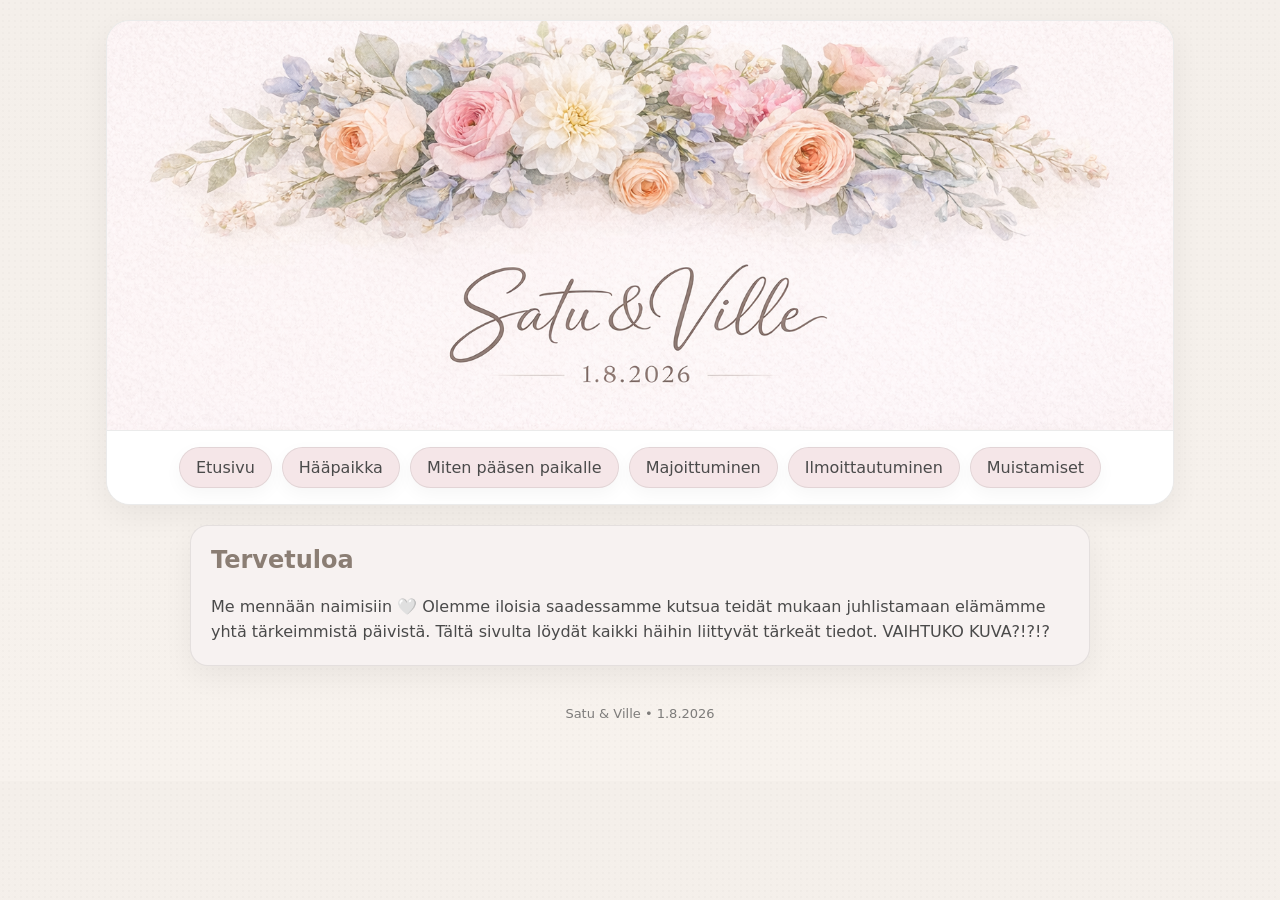
==== index.html @ 04010f5a "Update index.html" ====
<!doctype html>
<html lang="fi">
<head>
  <meta charset="utf-8">
  <meta name="viewport" content="width=device-width, initial-scale=1">
  <title>Satu & Ville – 1.8.2026</title>

  <style>
    :root{
      --bg: #F4EFEA;      /* pellava */
      --blush: #EED6D9;   /* roosa */
      --peach: #F3C7A6;   /* persikka */
      --sage: #DDE6DC;    /* salvia */
      --blue: #D8E2EE;    /* siniharmaa */
      --text: #4A4A4A;
      --taupe: #8B7E74;
      --card: rgba(255,255,255,0.85);
      --border: rgba(0,0,0,0.08);
      --shadow: 0 10px 30px rgba(0,0,0,0.06);
    }

    *{ box-sizing: border-box; }

    body{
      margin: 0;
      font-family: system-ui, -apple-system, Segoe UI, Roboto, Arial, sans-serif;
      color: var(--text);
      background:
        radial-gradient(rgba(0,0,0,0.015) 1px, transparent 1px),
        linear-gradient(180deg, var(--bg), #f7f2ed);
      background-size: 6px 6px, auto;
    }

    .wrap{
      max-width: 1100px;
      margin: 0 auto;
      padding: 20px 16px 60px;
    }

    /* ===== HERO / BANNERI ===== */
    header.hero{
      background: white;
      border-radius: 24px;
      overflow: hidden;
      border: 1px solid var(--border);
      box-shadow: var(--shadow);
    }

    .hero-banner{
      background: var(--bg);
    }

    .hero-banner img{
      width: 100%;
      height: auto;
      display: block;
    }

    /* ===== NAVIGAATIO ===== */
    nav{
      display: flex;
      flex-wrap: wrap;
      justify-content: center;
      gap: 10px;
      padding: 16px;
      border-top: 1px solid var(--border);
      background: var(--card);
    }

    nav a{
      text-decoration: none;
      color: var(--text);
      padding: 10px 16px;
      border-radius: 999px;
      border: 1px solid var(--border);
      background: var(--card);
      box-shadow: 0 6px 18px rgba(0,0,0,0.04);
      transition: transform 0.15s ease;
      white-space: nowrap;
    }

    nav a:hover{
      transform: translateY(-1px);
    }

    /* hienovarainen värivaihtelu */
    .etusivu{ background: rgba(238,214,217,0.6); }
    .haapaikka{ background: rgba(238,214,217,0.6); }
    .paikalle{ background: rgba(238,214,217,0.6); }
    .majoitus{ background: rgba(238,214,217,0.6); }
    .ilmo{ background: rgba(238,214,217,0.6); }
    .muistamiset{ background: rgba(238,214,217,0.6); }

    /* ===== SISÄLTÖ ===== */
    main{
      margin-top: 20px;
      display: flex;
      justify-content: center;
    }

    .card{
      max-width: 900px;
      background: rgba(247, 242, 241, 1);
      padding: 20px;
      border-radius: 18px;
      border: 1px solid var(--border);
      box-shadow: var(--shadow);
    }

    .card h2{
      margin-top: 0;
      color: var(--taupe);
    }

    .card p{
      line-height: 1.6;
      margin-bottom: 0;
    }

    footer{
      text-align: center;
      margin-top: 40px;
      font-size: 13px;
      color: rgba(74,74,74,0.7);
    }

    @media (max-width: 520px){
      nav a{
        padding: 10px 14px;
      }
    }
  </style>
</head>

<body>
  <div class="wrap">

    <header class="hero">
      <div class="hero-banner">
        <img src="banneri.png" alt="Satu & Ville – 1.8.2026">
      </div>

      <nav>
        <a class="etusivu" href="index.html">Etusivu</a>
        <a class="haapaikka" href="haapaikka.html">Hääpaikka</a>
        <a class="paikalle" href="miten-paassen-paikalle.html">Miten pääsen paikalle</a>
        <a class="majoitus" href="majoittuminen.html">Majoittuminen</a>
        <a class="ilmo" href="ilmoittautuminen.html">Ilmoittautuminen</a>
        <a class="muistamiset" href="muistamiset.html">Muistamiset</a>
      </nav>
    </header>

    <main>
      <section class="card">
        <h2>Tervetuloa</h2>
        <p>
          Me mennään naimisiin 🤍  
          Olemme iloisia saadessamme kutsua teidät mukaan juhlistamaan
          elämämme yhtä tärkeimmistä päivistä.  
          Tältä sivulta löydät kaikki häihin liittyvät tärkeät tiedot.
          VAIHTUKO KUVA?!?!?
        </p>
      </section>
    </main>

    <footer>
      Satu & Ville • 1.8.2026
    </footer>

  </div>
</body>
</html>
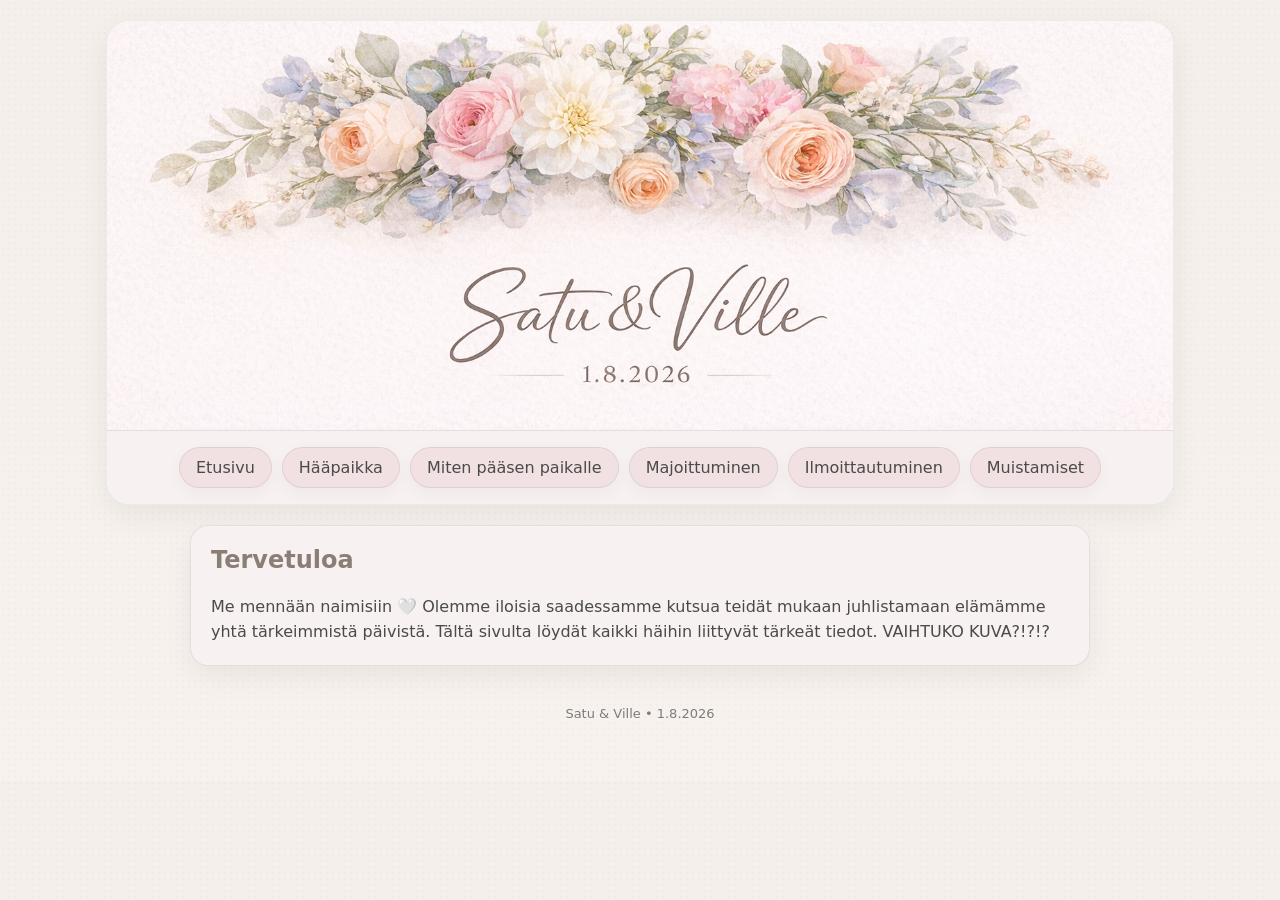
==== commit 8ec239c4: "Update index.html" ====
--- a/index.html
+++ b/index.html
@@ -64,7 +64,7 @@
       gap: 10px;
       padding: 16px;
       border-top: 1px solid var(--border);
-      background: var(--card);
+      background: rgba(247, 242, 241, 1);
     }
 
     nav a{
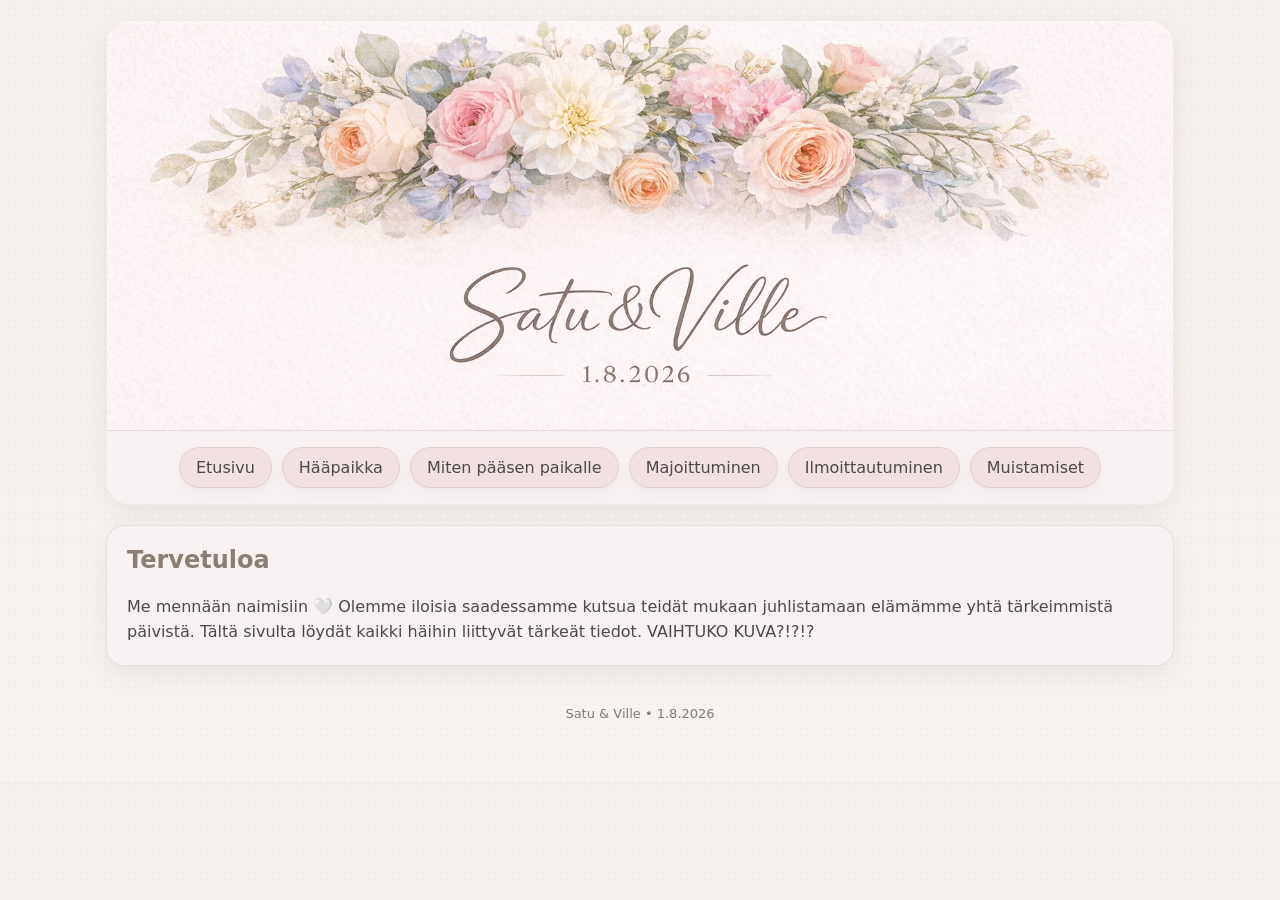
==== commit 300b609c: "Update index.html" ====
--- a/index.html
+++ b/index.html
@@ -99,7 +99,7 @@
     }
 
     .card{
-      max-width: 900px;
+      max-width: 1100px;
       background: rgba(247, 242, 241, 1);
       padding: 20px;
       border-radius: 18px;
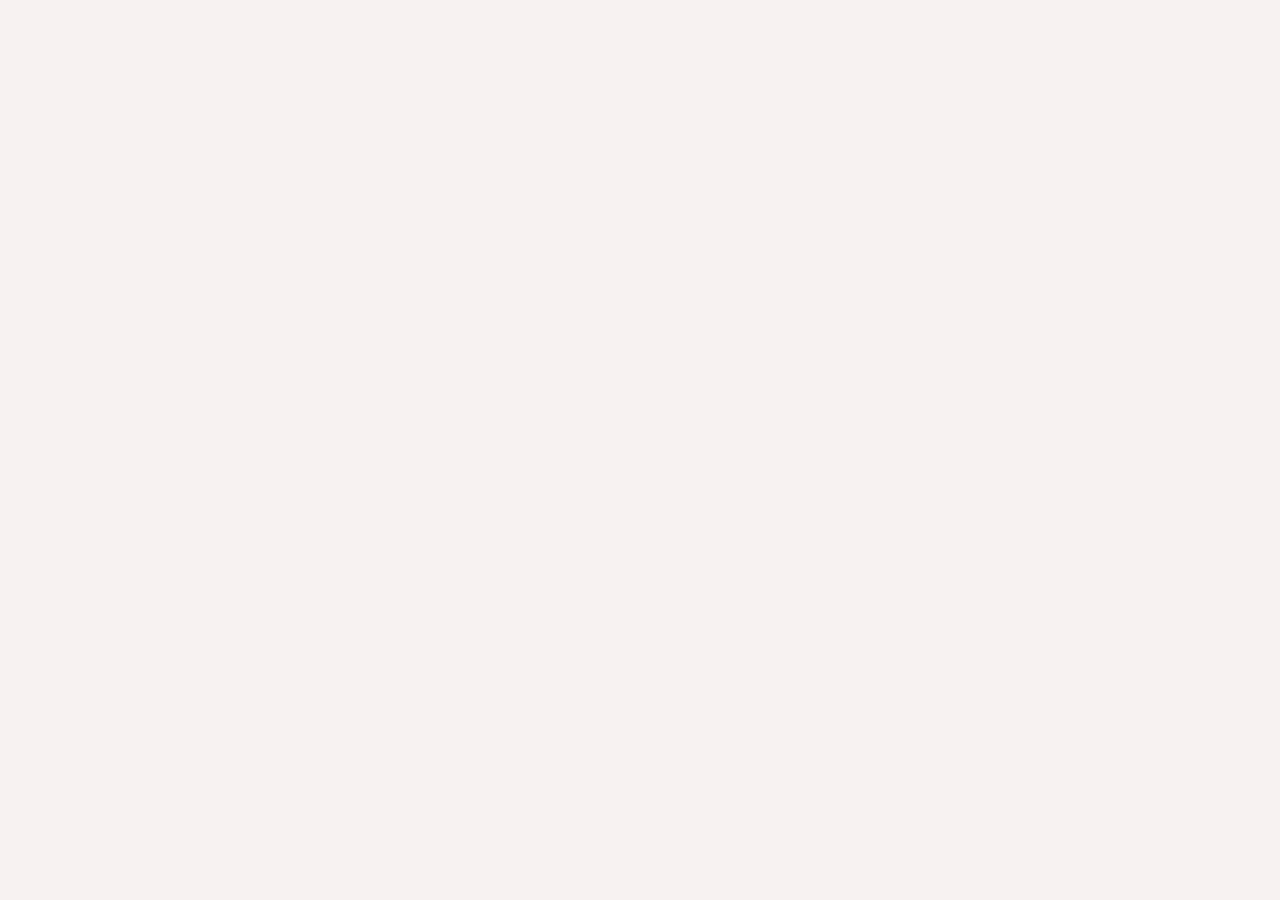
==== commit 4cd1a394: "Update index.html" ====
--- a/index.html
+++ b/index.html
@@ -1,172 +1,189 @@
-<!doctype html>
+<!DOCTYPE html>
 <html lang="fi">
 <head>
-  <meta charset="utf-8">
-  <meta name="viewport" content="width=device-width, initial-scale=1">
-  <title>Satu & Ville – 1.8.2026</title>
+  <meta charset="UTF-8" />
+  <meta name="viewport" content="width=device-width, initial-scale=1.0" />
+  <title>Satu & Ville – 25.7.2026</title>
 
   <style>
-    :root{
-      --bg: #F4EFEA;      /* pellava */
-      --blush: #EED6D9;   /* roosa */
-      --peach: #F3C7A6;   /* persikka */
-      --sage: #DDE6DC;    /* salvia */
-      --blue: #D8E2EE;    /* siniharmaa */
-      --text: #4A4A4A;
-      --taupe: #8B7E74;
-      --card: rgba(255,255,255,0.85);
-      --border: rgba(0,0,0,0.08);
-      --shadow: 0 10px 30px rgba(0,0,0,0.06);
+    body{
+      margin:0;
+      font-family: system-ui, sans-serif;
+      background-color: rgba(247, 242, 241, 1);
+      overflow-x:hidden;
     }
 
-    *{ box-sizing: border-box; }
-
-    body{
-      margin: 0;
-      font-family: system-ui, -apple-system, Segoe UI, Roboto, Arial, sans-serif;
-      color: var(--text);
-      background:
-        radial-gradient(rgba(0,0,0,0.015) 1px, transparent 1px),
-        linear-gradient(180deg, var(--bg), #f7f2ed);
-      background-size: 6px 6px, auto;
-    }
-
-    .wrap{
-      max-width: 1100px;
-      margin: 0 auto;
-      padding: 20px 16px 60px;
-    }
-
-    /* ===== HERO / BANNERI ===== */
-    header.hero{
-      background: white;
-      border-radius: 24px;
+    /* ===== VIDEO + BANNERI ===== */
+    .video-container{
+      position: relative;
+      width: 100%;
+      height: 100vh;           /* video täyttää aluksi ruudun */
       overflow: hidden;
-      border: 1px solid var(--border);
-      box-shadow: var(--shadow);
-    }
-
-    .hero-banner{
-      background: var(--bg);
-    }
-
-    .hero-banner img{
-      width: 100%;
-      height: auto;
       display: block;
     }
 
-    /* ===== NAVIGAATIO ===== */
-    nav{
-      display: flex;
-      flex-wrap: wrap;
-      justify-content: center;
-      gap: 10px;
-      padding: 16px;
-      border-top: 1px solid var(--border);
-      background: rgba(247, 242, 241, 1);
+    video{
+      position: absolute;
+      inset: 0;
+      width: 100%;
+      height: 100%;
+      object-fit: cover;
+      display: block;
     }
 
-    nav a{
-      text-decoration: none;
-      color: var(--text);
-      padding: 10px 16px;
-      border-radius: 999px;
-      border: 1px solid var(--border);
-      background: var(--card);
-      box-shadow: 0 6px 18px rgba(0,0,0,0.04);
-      transition: transform 0.15s ease;
-      white-space: nowrap;
+    .banner-image{
+      display: none;           /* näytetään videon jälkeen */
+      position: relative;
+      width: 100%;
+      height: auto;
     }
 
-    nav a:hover{
-      transform: translateY(-1px);
+    .banner-image img{
+      width: 100%;
+      height: auto;            /* säilyttää mittasuhteet */
+      display: block;
     }
 
-    /* hienovarainen värivaihtelu */
-    .etusivu{ background: rgba(238,214,217,0.6); }
-    .haapaikka{ background: rgba(238,214,217,0.6); }
-    .paikalle{ background: rgba(238,214,217,0.6); }
-    .majoitus{ background: rgba(238,214,217,0.6); }
-    .ilmo{ background: rgba(238,214,217,0.6); }
-    .muistamiset{ background: rgba(238,214,217,0.6); }
-
     /* ===== SISÄLTÖ ===== */
-    main{
-      margin-top: 20px;
-      display: flex;
-      justify-content: center;
+    .container{
+      width: 100%;
+      padding: 20px;
+      box-sizing: border-box;
+      max-width: 1200px;
+      margin: 0 auto;
     }
 
-    .card{
-      max-width: 1100px;
-      background: rgba(247, 242, 241, 1);
-      padding: 20px;
-      border-radius: 18px;
-      border: 1px solid var(--border);
-      box-shadow: var(--shadow);
+    h1,h2,h3{ color:#4A4A4A; }
+    p{ font-size:16px; color:#4A4A4A; line-height:1.6; }
+
+    img.content-img{
+      width:100%;
+      height:auto;
+      border-radius:8px;
+      margin-top:20px;
+      display:block;
     }
 
-    .card h2{
-      margin-top: 0;
-      color: var(--taupe);
+    .img-caption{
+      text-align:center;
+      color:#8B7E74;
+      font-size:14px;
+      margin-top:8px;
     }
 
-    .card p{
-      line-height: 1.6;
-      margin-bottom: 0;
+    /* Kartta */
+    iframe.map{
+      width: 100%;
+      max-width: 100%;
+      height: 400px;
+      border: 0;
+      border-radius: 8px;
+      display:block;
+      margin: 16px 0;
     }
 
-    footer{
-      text-align: center;
-      margin-top: 40px;
-      font-size: 13px;
-      color: rgba(74,74,74,0.7);
+    /* ===== LOMAKE ===== */
+    form{ margin-top: 20px; }
+
+    .field{
+      margin-bottom: 16px;
     }
 
-    @media (max-width: 520px){
-      nav a{
-        padding: 10px 14px;
-      }
+    label{
+      display:block;
+      font-size:16px;
+      color:#4A4A4A;
+      margin-bottom: 8px;
+    }
+
+    input[type="text"], textarea{
+      width:100%;
+      padding:10px;
+      border:1px solid #ddd;
+      border-radius:8px;
+      box-sizing:border-box;
+      font-family: inherit;
+      font-size: 16px;
+    }
+
+    textarea{
+      resize:vertical;
+      min-height: 110px;
+    }
+
+    .radio-group{
+      display:flex;
+      flex-direction: column;   /* allekkain */
+      gap: 10px;
+      margin-top: 6px;
+    }
+
+    /* Tämä tekee: ( ) Teksti samalla rivillä */
+    .radio-option{
+      display:flex;
+      align-items:center;
+      gap: 10px;
+      color:#4A4A4A;
+      font-size: 16px;
+    }
+
+    .radio-option input{
+      width: 18px;
+      height: 18px;
+      margin: 0;
+    }
+
+    button{
+      background-color:#8B7E74;
+      color:white;
+      padding:10px 20px;
+      border:none;
+      border-radius:8px;
+      cursor:pointer;
+      font-size: 16px;
+    }
+
+    button:hover{
+      background-color:#7A6C60;
+    }
+
+    /* Responsiivisuus */
+    @media (max-width: 768px){
+      p{ font-size: 15px; }
+      h2{ font-size: 24px; }
     }
   </style>
 </head>
 
 <body>
-  <div class="wrap">
 
-    <header class="hero">
-      <div class="hero-banner">
-        <img src="banneri.png" alt="Satu & Ville – 1.8.2026">
-      </div>
+  <!-- VIDEO (näytetään ensin) -->
+  <div class="video-container">
+    <video id="intro-video" autoplay muted playsinline preload="auto">
+      <source src="Video.mp4" type="video/mp4" />
+      Videon toisto ei ole tuettu.
+    </video>
 
-      <nav>
-        <a class="etusivu" href="index.html">Etusivu</a>
-        <a class="haapaikka" href="haapaikka.html">Hääpaikka</a>
-        <a class="paikalle" href="miten-paassen-paikalle.html">Miten pääsen paikalle</a>
-        <a class="majoitus" href="majoittuminen.html">Majoittuminen</a>
-        <a class="ilmo" href="ilmoittautuminen.html">Ilmoittautuminen</a>
-        <a class="muistamiset" href="muistamiset.html">Muistamiset</a>
-      </nav>
-    </header>
+    <!-- BANNERI (näytetään videon jälkeen) -->
+    <div class="banner-image" id="banner">
+      <img src="bannerikielet.png" alt="Hääbanneri" />
+    </div>
+  </div>
 
-    <main>
-      <section class="card">
-        <h2>Tervetuloa</h2>
-        <p>
-          Me mennään naimisiin 🤍  
-          Olemme iloisia saadessamme kutsua teidät mukaan juhlistamaan
-          elämämme yhtä tärkeimmistä päivistä.  
-          Tältä sivulta löydät kaikki häihin liittyvät tärkeät tiedot.
-          VAIHTUKO KUVA?!?!?
-        </p>
-      </section>
-    </main>
+  <script>
+    // Video pyörii kerran ja piilotetaan sen jälkeen -> banneri näkyviin
+    const video = document.getElementById('intro-video');
+    const banner = document.getElementById('banner');
 
-    <footer>
-      Satu & Ville • 1.8.2026
-    </footer>
+    video.addEventListener('ended', () => {
+      video.style.display = 'none';
+      banner.style.display = 'block';
 
-  </div>
+      // pienennetään video-container bannerin korkeuteen (ettei jää tyhjää 100vh-tilaa)
+      const container = document.querySelector('.video-container');
+      container.style.height = 'auto';
+    });
+  </script>
+
 </body>
 </html>
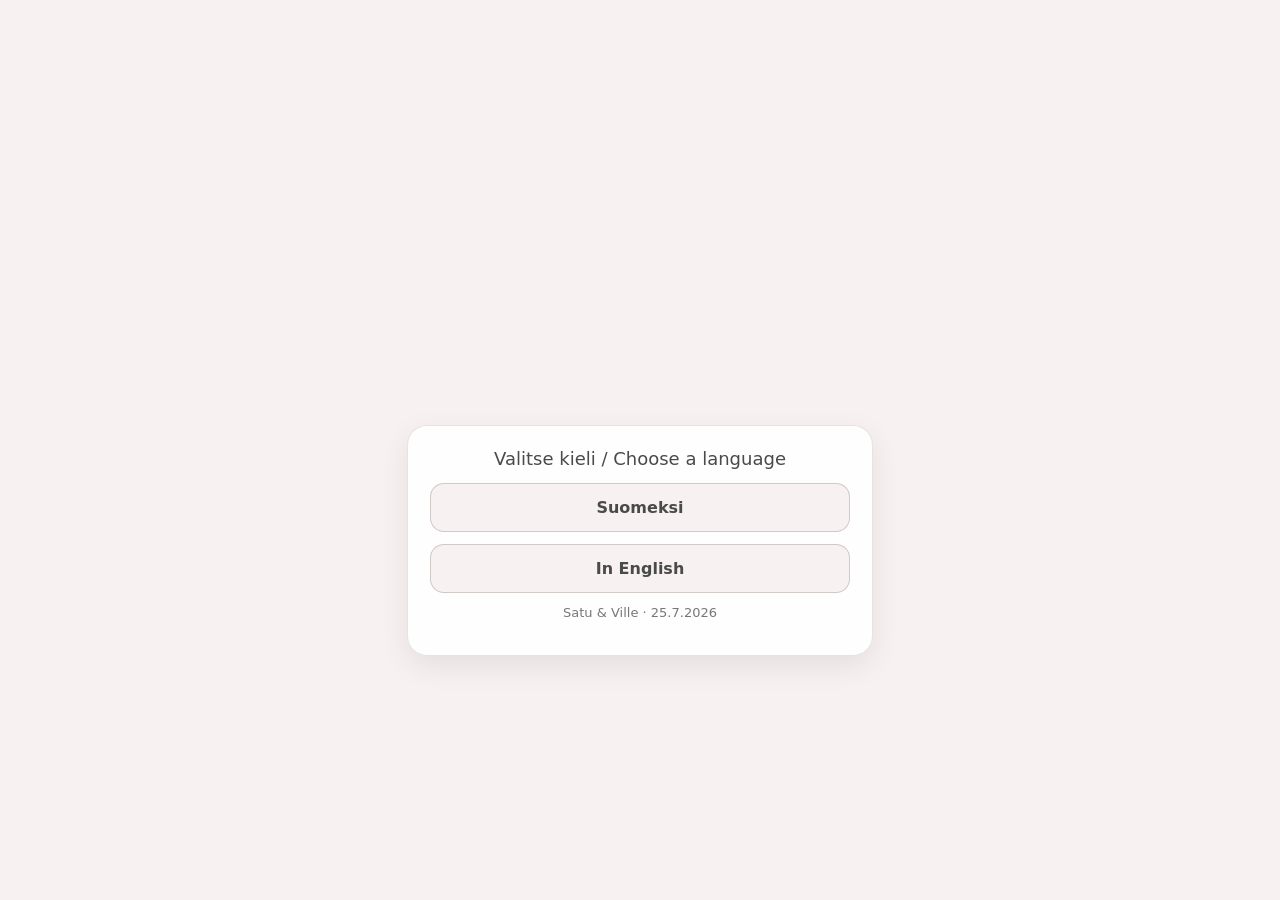
==== commit 9ec28ad2: "Update index.html" ====
--- a/index.html
+++ b/index.html
@@ -3,187 +3,113 @@
 <head>
   <meta charset="UTF-8" />
   <meta name="viewport" content="width=device-width, initial-scale=1.0" />
-  <title>Satu & Ville – 25.7.2026</title>
+  <title>Satu & Ville – Language / Kieli</title>
 
   <style>
     body{
       margin:0;
       font-family: system-ui, sans-serif;
+      min-height:100vh;
+      display:flex;
+      align-items:center;
+      justify-content:center;
       background-color: rgba(247, 242, 241, 1);
-      overflow-x:hidden;
+      overflow:hidden;
     }
 
-    /* ===== VIDEO + BANNERI ===== */
-    .video-container{
-      position: relative;
-      width: 100%;
-      height: 100vh;           /* video täyttää aluksi ruudun */
-      overflow: hidden;
-      display: block;
+    /* ===== TAUSTAKUVA ===== */
+    .bg{
+      position: fixed;
+      inset: 0;
+      background:
+        url("bannerikielet.png") center top / contain no-repeat,
+        rgba(247, 242, 241, 1);
+      z-index: -2;
     }
 
-    video{
-      position: absolute;
+    /* Kevyt kontrasti nappeja varten */
+    .overlay{
+      position: fixed;
       inset: 0;
-      width: 100%;
-      height: 100%;
-      object-fit: cover;
-      display: block;
+      background: linear-gradient(
+        to bottom,
+        rgba(247,242,241,0.0),
+        rgba(247,242,241,0.4)
+      );
+      z-index: -1;
     }
 
-    .banner-image{
-      display: none;           /* näytetään videon jälkeen */
-      position: relative;
-      width: 100%;
-      height: auto;
+    /* ===== KIELIVALINTA ===== */
+    .card{
+      margin-top: 180px; /* siirtää napit pois kukista */
+      width: min(420px, calc(100% - 40px));
+      background: rgba(255,255,255,0.88);
+      backdrop-filter: blur(6px);
+      border: 1px solid rgba(230,224,218,0.9);
+      border-radius: 20px;
+      padding: 22px;
+      text-align: center;
+      box-shadow: 0 10px 30px rgba(0,0,0,0.08);
     }
 
-    .banner-image img{
-      width: 100%;
-      height: auto;            /* säilyttää mittasuhteet */
-      display: block;
+    .title{
+      margin: 0 0 14px 0;
+      font-size: 18px;
+      color: #4A4A4A;
     }
 
-    /* ===== SISÄLTÖ ===== */
-    .container{
-      width: 100%;
-      padding: 20px;
-      box-sizing: border-box;
-      max-width: 1200px;
-      margin: 0 auto;
+    .btns{
+      display:grid;
+      gap:12px;
     }
 
-    h1,h2,h3{ color:#4A4A4A; }
-    p{ font-size:16px; color:#4A4A4A; line-height:1.6; }
-
-    img.content-img{
-      width:100%;
-      height:auto;
-      border-radius:8px;
-      margin-top:20px;
+    .btn{
       display:block;
+      padding:14px 16px;
+      border-radius:14px;
+      text-decoration:none;
+      font-weight:700;
+      color:#4A4A4A;
+      border:1px solid rgba(139,126,116,0.35);
+      background: rgba(247,242,241,0.95);
+      transition: transform 0.15s ease, box-shadow 0.15s ease;
     }
 
-    .img-caption{
-      text-align:center;
-      color:#8B7E74;
-      font-size:14px;
-      margin-top:8px;
+    .btn:hover{
+      transform: translateY(-2px);
+      box-shadow: 0 6px 14px rgba(0,0,0,0.08);
     }
 
-    /* Kartta */
-    iframe.map{
-      width: 100%;
-      max-width: 100%;
-      height: 400px;
-      border: 0;
-      border-radius: 8px;
-      display:block;
-      margin: 16px 0;
+    .hint{
+      margin-top:12px;
+      font-size:13px;
+      color: rgba(74,74,74,0.75);
     }
 
-    /* ===== LOMAKE ===== */
-    form{ margin-top: 20px; }
-
-    .field{
-      margin-bottom: 16px;
-    }
-
-    label{
-      display:block;
-      font-size:16px;
-      color:#4A4A4A;
-      margin-bottom: 8px;
-    }
-
-    input[type="text"], textarea{
-      width:100%;
-      padding:10px;
-      border:1px solid #ddd;
-      border-radius:8px;
-      box-sizing:border-box;
-      font-family: inherit;
-      font-size: 16px;
-    }
-
-    textarea{
-      resize:vertical;
-      min-height: 110px;
-    }
-
-    .radio-group{
-      display:flex;
-      flex-direction: column;   /* allekkain */
-      gap: 10px;
-      margin-top: 6px;
-    }
-
-    /* Tämä tekee: ( ) Teksti samalla rivillä */
-    .radio-option{
-      display:flex;
-      align-items:center;
-      gap: 10px;
-      color:#4A4A4A;
-      font-size: 16px;
-    }
-
-    .radio-option input{
-      width: 18px;
-      height: 18px;
-      margin: 0;
-    }
-
-    button{
-      background-color:#8B7E74;
-      color:white;
-      padding:10px 20px;
-      border:none;
-      border-radius:8px;
-      cursor:pointer;
-      font-size: 16px;
-    }
-
-    button:hover{
-      background-color:#7A6C60;
-    }
-
-    /* Responsiivisuus */
-    @media (max-width: 768px){
-      p{ font-size: 15px; }
-      h2{ font-size: 24px; }
+    /* Mobiilisäätö */
+    @media (max-width: 480px){
+      .card{
+        margin-top: 140px;
+      }
     }
   </style>
 </head>
 
 <body>
 
-  <!-- VIDEO (näytetään ensin) -->
-  <div class="video-container">
-    <video id="intro-video" autoplay muted playsinline preload="auto">
-      <source src="Video.mp4" type="video/mp4" />
-      Videon toisto ei ole tuettu.
-    </video>
+  <div class="bg" aria-hidden="true"></div>
+  <div class="overlay" aria-hidden="true"></div>
 
-    <!-- BANNERI (näytetään videon jälkeen) -->
-    <div class="banner-image" id="banner">
-      <img src="bannerikielet.png" alt="Hääbanneri" />
+  <main class="card">
+    <p class="title">Valitse kieli / Choose a language</p>
+
+    <div class="btns">
+      <a class="btn" href="FIN.html">Suomeksi</a>
+      <a class="btn" href="ENG.html">In English</a>
     </div>
-  </div>
 
-  <script>
-    // Video pyörii kerran ja piilotetaan sen jälkeen -> banneri näkyviin
-    const video = document.getElementById('intro-video');
-    const banner = document.getElementById('banner');
-
-    video.addEventListener('ended', () => {
-      video.style.display = 'none';
-      banner.style.display = 'block';
-
-      // pienennetään video-container bannerin korkeuteen (ettei jää tyhjää 100vh-tilaa)
-      const container = document.querySelector('.video-container');
-      container.style.height = 'auto';
-    });
-  </script>
+    <p class="hint">Satu & Ville · 25.7.2026</p>
+  </main>
 
 </body>
 </html>
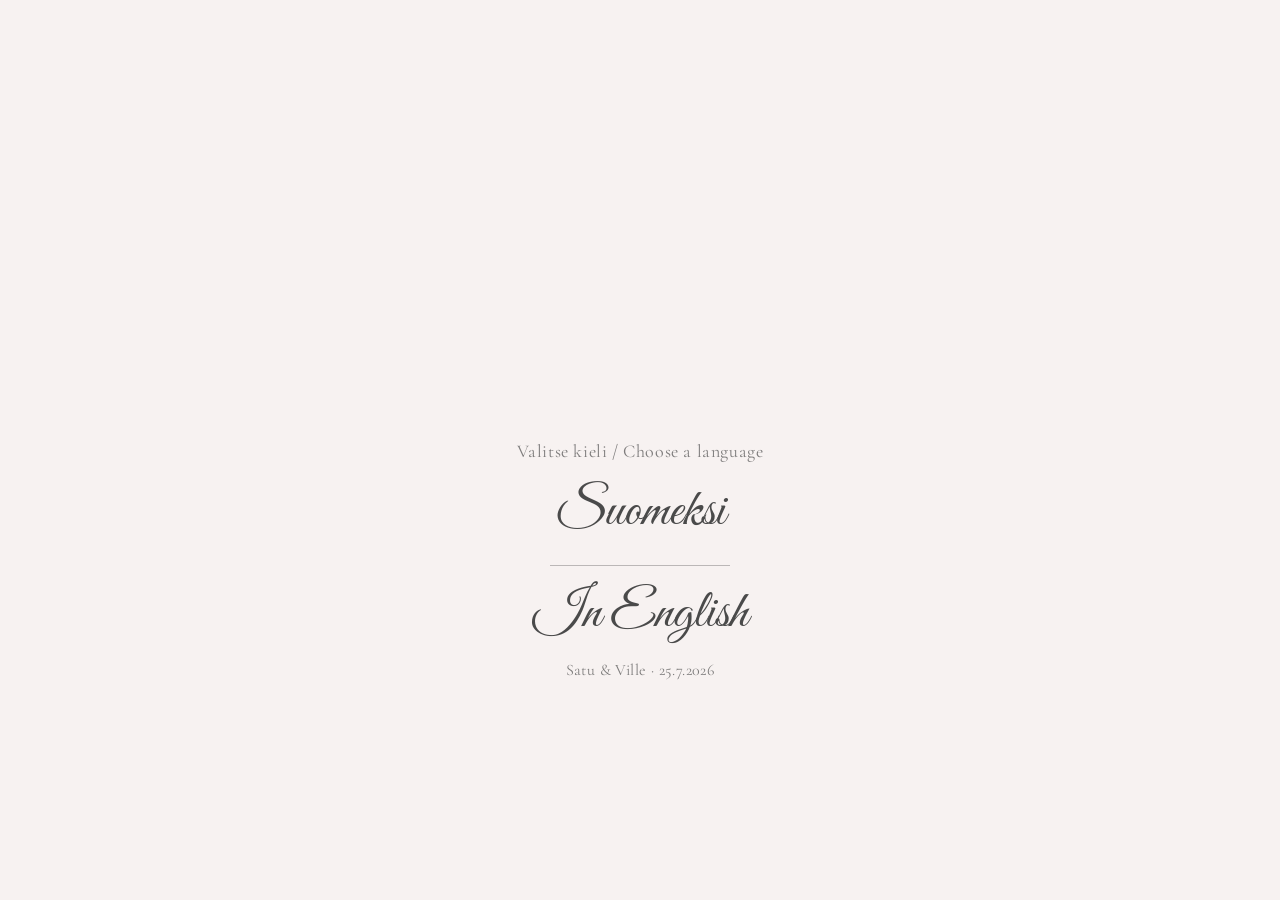
==== commit 9eccb4fe: "Update index.html" ====
--- a/index.html
+++ b/index.html
@@ -5,111 +5,125 @@
   <meta name="viewport" content="width=device-width, initial-scale=1.0" />
   <title>Satu & Ville – Language / Kieli</title>
 
+  <!-- Elegant fonts -->
+  <link rel="preconnect" href="https://fonts.googleapis.com">
+  <link rel="preconnect" href="https://fonts.gstatic.com" crossorigin>
+  <link href="https://fonts.googleapis.com/css2?family=Cormorant+Garamond:wght@400;600&family=Great+Vibes&display=swap" rel="stylesheet">
+
   <style>
+    :root{
+      --bg: rgba(247, 242, 241, 1);
+      --text: #4A4A4A;
+      --muted: rgba(74,74,74,0.7);
+      --line: rgba(74,74,74,0.35);
+    }
+
     body{
       margin:0;
-      font-family: system-ui, sans-serif;
+      font-family: "Cormorant Garamond", serif;
       min-height:100vh;
       display:flex;
       align-items:center;
       justify-content:center;
-      background-color: rgba(247, 242, 241, 1);
+      background-color: var(--bg);
       overflow:hidden;
+      color: var(--text);
     }
 
-    /* ===== TAUSTAKUVA ===== */
+    /* ===== BACKGROUND IMAGE ===== */
     .bg{
       position: fixed;
       inset: 0;
       background:
         url("bannerikielet.png") center top / contain no-repeat,
-        rgba(247, 242, 241, 1);
+        var(--bg);
       z-index: -2;
     }
 
-    /* Kevyt kontrasti nappeja varten */
+    /* Subtle soft overlay so the text reads well */
     .overlay{
       position: fixed;
       inset: 0;
-      background: linear-gradient(
-        to bottom,
-        rgba(247,242,241,0.0),
-        rgba(247,242,241,0.4)
-      );
+      background: radial-gradient(circle at center, rgba(247,242,241,0.15), rgba(247,242,241,0.55));
       z-index: -1;
     }
 
-    /* ===== KIELIVALINTA ===== */
-    .card{
-      margin-top: 180px; /* siirtää napit pois kukista */
-      width: min(420px, calc(100% - 40px));
-      background: rgba(255,255,255,0.88);
-      backdrop-filter: blur(6px);
-      border: 1px solid rgba(230,224,218,0.9);
-      border-radius: 20px;
-      padding: 22px;
+    /* ===== LANGUAGE SELECT (TEXT ONLY) ===== */
+    .lang{
       text-align: center;
-      box-shadow: 0 10px 30px rgba(0,0,0,0.08);
+      margin-top: 220px; /* moves selector away from flowers / title */
+      width: min(520px, calc(100% - 32px));
     }
 
-    .title{
-      margin: 0 0 14px 0;
+    .prompt{
       font-size: 18px;
-      color: #4A4A4A;
+      letter-spacing: 0.6px;
+      color: var(--muted);
+      margin: 0 0 18px 0;
     }
 
-    .btns{
-      display:grid;
-      gap:12px;
+    /* Script font that matches the banner vibe */
+    .choices{
+      font-family: "Great Vibes", cursive;
+      font-size: 54px;
+      line-height: 1.05;
+      display: grid;
+      gap: 10px;
+      margin: 0;
     }
 
-    .btn{
-      display:block;
-      padding:14px 16px;
-      border-radius:14px;
-      text-decoration:none;
-      font-weight:700;
-      color:#4A4A4A;
-      border:1px solid rgba(139,126,116,0.35);
-      background: rgba(247,242,241,0.95);
-      transition: transform 0.15s ease, box-shadow 0.15s ease;
+    .choice{
+      display: inline-block;
+      color: var(--text);
+      text-decoration: none;
+      padding: 4px 10px;
+      border-radius: 12px;
+      transition: transform 140ms ease, opacity 140ms ease;
     }
 
-    .btn:hover{
+    .choice:hover{
       transform: translateY(-2px);
-      box-shadow: 0 6px 14px rgba(0,0,0,0.08);
+      opacity: 0.85;
+    }
+
+    /* elegant thin divider line */
+    .divider{
+      width: 180px;
+      height: 1px;
+      margin: 10px auto 6px;
+      background: var(--line);
     }
 
     .hint{
-      margin-top:12px;
-      font-size:13px;
-      color: rgba(74,74,74,0.75);
+      margin: 14px 0 0 0;
+      font-size: 16px;
+      color: var(--muted);
+      letter-spacing: 0.4px;
     }
 
-    /* Mobiilisäätö */
+    /* Mobile tuning */
     @media (max-width: 480px){
-      .card{
-        margin-top: 140px;
-      }
+      .lang{ margin-top: 170px; }
+      .choices{ font-size: 44px; }
+      .prompt{ font-size: 16px; }
     }
   </style>
 </head>
 
 <body>
-
   <div class="bg" aria-hidden="true"></div>
   <div class="overlay" aria-hidden="true"></div>
 
-  <main class="card">
-    <p class="title">Valitse kieli / Choose a language</p>
+  <main class="lang" aria-label="Language selection">
+    <p class="prompt">Valitse kieli / Choose a language</p>
 
-    <div class="btns">
-      <a class="btn" href="FIN.html">Suomeksi</a>
-      <a class="btn" href="ENG.html">In English</a>
+    <div class="choices">
+      <a class="choice" href="FIN.html">Suomeksi</a>
+      <div class="divider" aria-hidden="true"></div>
+      <a class="choice" href="ENG.html">In English</a>
     </div>
 
-    <p class="hint">Satu & Ville · 25.7.2026</p>
+    <p class="hint">Satu &amp; Ville · 25.7.2026</p>
   </main>
-
 </body>
 </html>
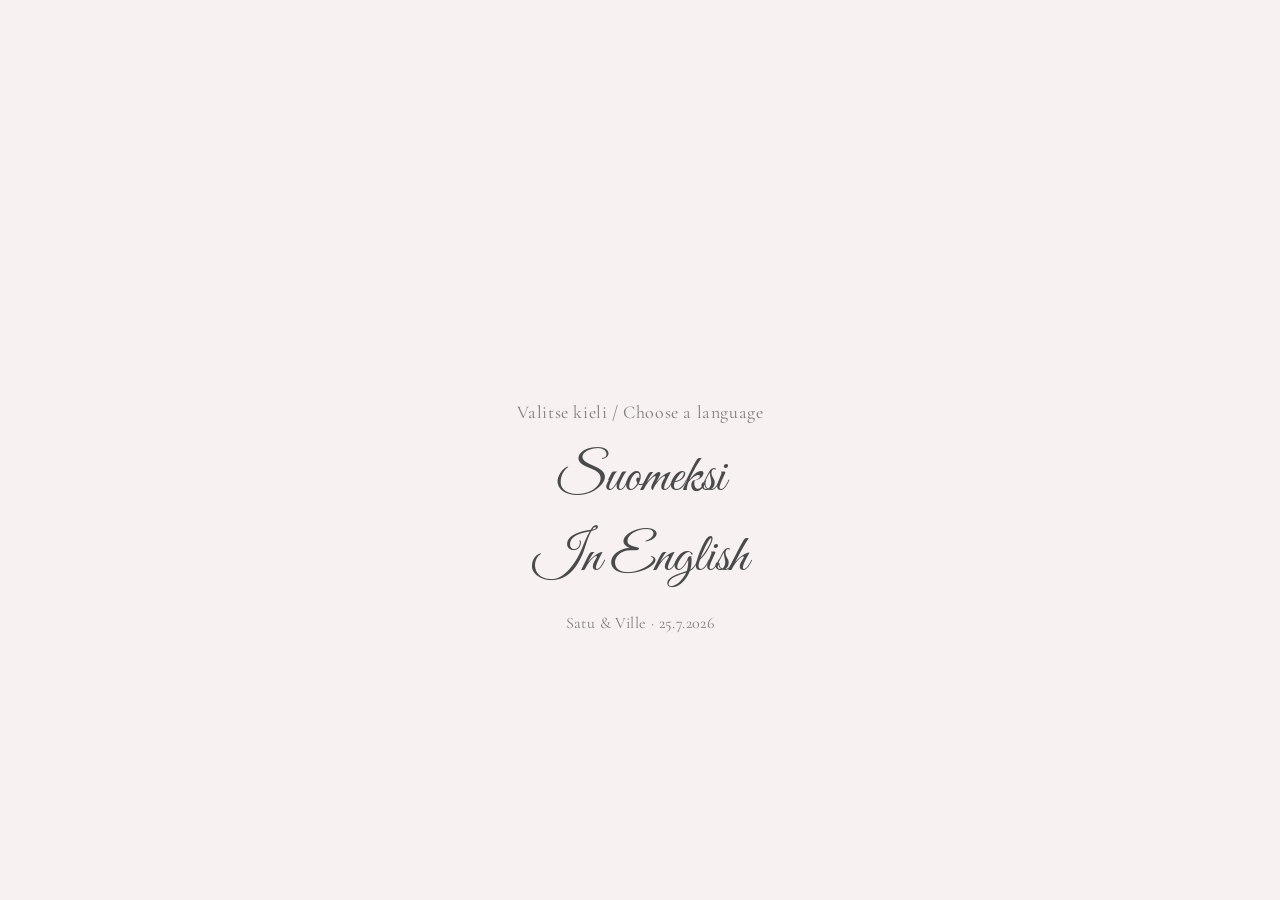
==== commit 22edb636: "Update index.html" ====
--- a/index.html
+++ b/index.html
@@ -40,62 +40,85 @@
       z-index: -2;
     }
 
-    /* Subtle soft overlay so the text reads well */
+    /* Soft overlay for readability */
     .overlay{
       position: fixed;
       inset: 0;
-      background: radial-gradient(circle at center, rgba(247,242,241,0.15), rgba(247,242,241,0.55));
+      background: radial-gradient(
+        circle at center,
+        rgba(247,242,241,0.15),
+        rgba(247,242,241,0.55)
+      );
       z-index: -1;
     }
 
-    /* ===== LANGUAGE SELECT (TEXT ONLY) ===== */
+    /* ===== LANGUAGE SELECT ===== */
     .lang{
       text-align: center;
-      margin-top: 220px; /* moves selector away from flowers / title */
+      margin-top: 150px; /* moved UP */
       width: min(520px, calc(100% - 32px));
+      opacity: 0;
+      transform: translateY(12px);
+      animation: fadeIn 1.2s ease forwards;
+    }
+
+    @keyframes fadeIn{
+      to{
+        opacity: 1;
+        transform: translateY(0);
+      }
     }
 
     .prompt{
       font-size: 18px;
       letter-spacing: 0.6px;
       color: var(--muted);
-      margin: 0 0 18px 0;
+      margin: 0 0 22px 0;
     }
 
-    /* Script font that matches the banner vibe */
     .choices{
       font-family: "Great Vibes", cursive;
       font-size: 54px;
-      line-height: 1.05;
+      line-height: 1.15;
       display: grid;
-      gap: 10px;
+      gap: 14px;
       margin: 0;
     }
 
     .choice{
+      position: relative;
       display: inline-block;
       color: var(--text);
       text-decoration: none;
-      padding: 4px 10px;
-      border-radius: 12px;
-      transition: transform 140ms ease, opacity 140ms ease;
+      padding: 2px 8px;
+      transition: opacity 160ms ease, transform 160ms ease;
+    }
+
+    .choice::after{
+      content:"";
+      position:absolute;
+      left: 10%;
+      right: 10%;
+      bottom: -6px;
+      height: 1px;
+      background: var(--line);
+      opacity: 0;
+      transform: scaleX(0.6);
+      transition: opacity 160ms ease, transform 160ms ease;
     }
 
     .choice:hover{
+      opacity: 0.85;
       transform: translateY(-2px);
-      opacity: 0.85;
     }
 
-    /* elegant thin divider line */
-    .divider{
-      width: 180px;
-      height: 1px;
-      margin: 10px auto 6px;
-      background: var(--line);
+    .choice:hover::after{
+      opacity: 1;
+      transform: scaleX(1);
     }
 
     .hint{
-      margin: 14px 0 0 0;
+      margin-top: 22px;
       font-size: 16px;
       color: var(--muted);
       letter-spacing: 0.4px;
@@ -103,7 +126,7 @@
 
     /* Mobile tuning */
     @media (max-width: 480px){
-      .lang{ margin-top: 170px; }
+      .lang{ margin-top: 120px; }
       .choices{ font-size: 44px; }
       .prompt{ font-size: 16px; }
     }
@@ -111,6 +134,7 @@
 </head>
 
 <body>
+
   <div class="bg" aria-hidden="true"></div>
   <div class="overlay" aria-hidden="true"></div>
 
@@ -119,11 +143,11 @@
 
     <div class="choices">
       <a class="choice" href="FIN.html">Suomeksi</a>
-      <div class="divider" aria-hidden="true"></div>
       <a class="choice" href="ENG.html">In English</a>
     </div>
 
     <p class="hint">Satu &amp; Ville · 25.7.2026</p>
   </main>
+
 </body>
 </html>
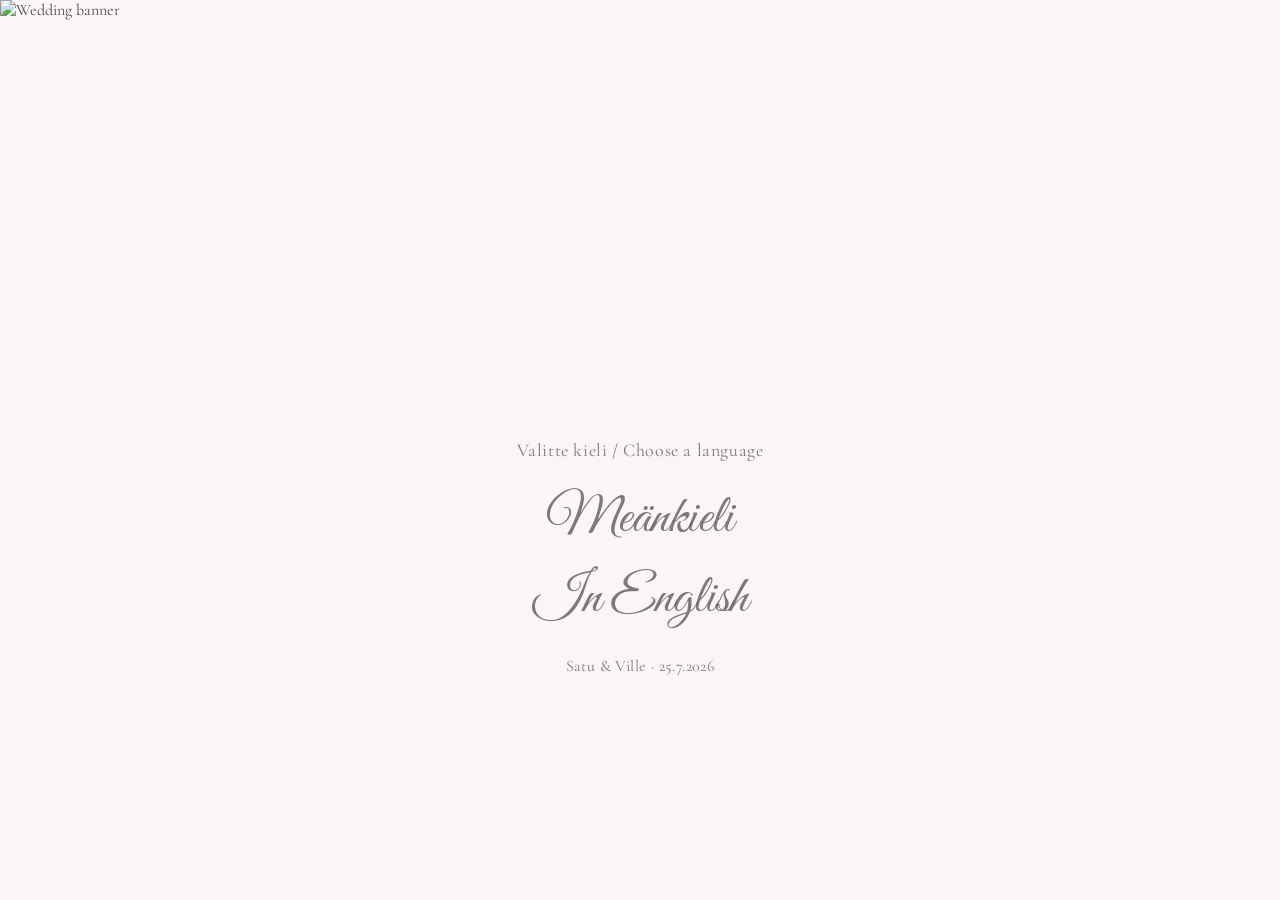
==== commit cb3ac773: "Update index.html" ====
--- a/index.html
+++ b/index.html
@@ -1,152 +1,50 @@
+<!-- ========= index.html ========= -->
 <!DOCTYPE html>
 <html lang="fi">
 <head>
   <meta charset="UTF-8" />
   <meta name="viewport" content="width=device-width, initial-scale=1.0" />
-  <title>Satu & Ville – Language / Kieli</title>
+  <meta name="robots" content="noindex, nofollow">
 
-  <!-- Elegant fonts -->
+  <title>Satu & Ville – Kieli / Language</title>
+
   <link rel="preconnect" href="https://fonts.googleapis.com">
   <link rel="preconnect" href="https://fonts.gstatic.com" crossorigin>
   <link href="https://fonts.googleapis.com/css2?family=Cormorant+Garamond:wght@400;600&family=Great+Vibes&display=swap" rel="stylesheet">
 
+  <link rel="stylesheet" href="styles.css" />
+
   <style>
-    :root{
-      --bg: rgba(247, 242, 241, 1);
-      --text: #4A4A4A;
-      --muted: rgba(74,74,74,0.7);
-      --line: rgba(74,74,74,0.35);
-    }
-
-    body{
-      margin:0;
-      font-family: "Cormorant Garamond", serif;
-      min-height:100vh;
-      display:flex;
-      align-items:center;
-      justify-content:center;
-      background-color: var(--bg);
-      overflow:hidden;
-      color: var(--text);
-    }
-
-    /* ===== BACKGROUND IMAGE ===== */
-    .bg{
-      position: fixed;
-      inset: 0;
-      background:
-        url("bannerikielet.png") center top / contain no-repeat,
-        var(--bg);
-      z-index: -2;
-    }
-
-    /* Soft overlay for readability */
-    .overlay{
-      position: fixed;
-      inset: 0;
-      background: radial-gradient(
-        circle at center,
-        rgba(247,242,241,0.15),
-        rgba(247,242,241,0.55)
-      );
-      z-index: -1;
-    }
-
-    /* ===== LANGUAGE SELECT ===== */
-    .lang{
-      text-align: center;
-      margin-top: 150px; /* moved UP */
-      width: min(520px, calc(100% - 32px));
-      opacity: 0;
-      transform: translateY(12px);
-      animation: fadeIn 1.2s ease forwards;
-    }
-
-    @keyframes fadeIn{
-      to{
-        opacity: 1;
-        transform: translateY(0);
-      }
-    }
-
-    .prompt{
-      font-size: 18px;
-      letter-spacing: 0.6px;
-      color: var(--muted);
-      margin: 0 0 22px 0;
-    }
-
-    .choices{
-      font-family: "Great Vibes", cursive;
-      font-size: 54px;
-      line-height: 1.15;
-      display: grid;
-      gap: 14px;
-      margin: 0;
-    }
-
-    .choice{
-      position: relative;
-      display: inline-block;
-      color: var(--text);
-      text-decoration: none;
-      padding: 2px 8px;
-      transition: opacity 160ms ease, transform 160ms ease;
-    }
-
-    .choice::after{
-      content:"";
-      position:absolute;
-      left: 10%;
-      right: 10%;
-      bottom: -6px;
-      height: 1px;
-      background: var(--line);
-      opacity: 0;
-      transform: scaleX(0.6);
-      transition: opacity 160ms ease, transform 160ms ease;
-    }
-
-    .choice:hover{
-      opacity: 0.85;
-      transform: translateY(-2px);
-    }
-
-    .choice:hover::after{
-      opacity: 1;
-      transform: scaleX(1);
-    }
-
-    .hint{
-      margin-top: 22px;
-      font-size: 16px;
-      color: var(--muted);
-      letter-spacing: 0.4px;
-    }
-
-    /* Mobile tuning */
-    @media (max-width: 480px){
-      .lang{ margin-top: 120px; }
-      .choices{ font-size: 44px; }
-      .prompt{ font-size: 16px; }
+  .index-overlay {
+    display: none;
     }
   </style>
+
+  
 </head>
 
-<body>
+<body class="index-page">
+  
+  <div class="index-bg" aria-hidden="true"></div>
+  <div class="index-overlay" aria-hidden="true"></div>
+  <div class="grain" aria-hidden="true"></div>
 
-  <div class="bg" aria-hidden="true"></div>
-  <div class="overlay" aria-hidden="true"></div>
+  <!-- BANNER (always visible) -->
+  <div class="banner-image" id="banner">
+    <img src="images/banneri.png" alt="Wedding banner" />
+  </div>
 
-  <main class="lang" aria-label="Language selection">
-    <p class="prompt">Valitse kieli / Choose a language</p>
+  <main class="index-lang" aria-label="Language selection">
+    <div class="index-lang-inner">
+      <p class="index-prompt">Valitte kieli / Choose a language</p>
 
-    <div class="choices">
-      <a class="choice" href="FIN.html">Suomeksi</a>
-      <a class="choice" href="ENG.html">In English</a>
+      <div class="index-choices">  
+        <a class="index-choice" href="FIN.html">Meänkieli</a>
+        <a class="index-choice" href="ENG.html">In English</a>
+      </div>
+
+      <p class="index-hint">Satu &amp; Ville · 25.7.2026</p>
     </div>
-
-    <p class="hint">Satu &amp; Ville · 25.7.2026</p>
   </main>
 
 </body>
--- a/styles.css
+++ b/styles.css
@@ -0,0 +1,634 @@
+/* ========= styles.css (clean) ========= */
+:root{
+  --bg: rgba(253, 246, 247, 1);
+  --text: #4A4A4A;
+  --muted: rgba(74,74,74,0.72);
+  --line: rgba(74,74,74,0.35);
+  --accent: #8B7E74;
+  --accentHover: #7A6C60;
+  --banner-height: clamp(120px, 25vh, 260px);
+  --subnav-height: 56px;
+}
+
+*{ box-sizing: border-box; }
+
+body{
+  margin: 0;
+  font-family: "Cormorant Garamond", serif;
+  background-color: var(--bg);
+  color: var(--text);
+  overflow-x: hidden;
+}
+
+/* ===== GENERAL LINKS ===== */
+a{
+  color: var(--accent);
+  text-decoration: underline;
+  text-decoration-thickness: 0.8px;
+  text-underline-offset: 3px;
+  text-decoration-color: rgba(74,74,74,0.35);
+}
+
+/* ===== PAPER GRAIN (subtle) ===== */
+.grain{
+  position: fixed;
+  inset: -50%;
+  background-image:
+    url("data:image/svg+xml,%3Csvg xmlns='http://www.w3.org/2000/svg' width='120' height='120' viewBox='0 0 120 120'%3E%3Cfilter id='n'%3E%3CfeTurbulence type='fractalNoise' baseFrequency='0.8' numOctaves='4' stitchTiles='stitch'/%3E%3C/filter%3E%3Crect width='120' height='120' filter='url(%23n)' opacity='0.03'/%3E%3C/svg%3E");
+  pointer-events: none;
+  z-index: 1;
+  animation: grainMove 14s steps(1) infinite;
+  opacity: 0.9;
+}
+
+@keyframes grainMove{
+  0%   { transform: translate(0,0); }
+  25%  { transform: translate(-2%, 1%); }
+  50%  { transform: translate(1%, -2%); }
+  75%  { transform: translate(2%, 1%); }
+  100% { transform: translate(0,0); }
+}
+
+/* ===== TOP LANGUAGE SWITCH ===== */
+.lang-top{
+  position: fixed;
+  top: 16px;
+  right: 20px;
+  z-index: 9999;
+  font-size: 14px;
+  letter-spacing: 1px;
+  color: rgba(74,74,74,0.75);
+  user-select: none;
+}
+
+.lang-link{
+  color: rgba(74,74,74,0.85);
+  text-decoration: none;
+  padding: 2px 4px;
+  transition: opacity 120ms ease;
+}
+
+.lang-link:hover{ opacity: 0.6; }
+
+.lang-sep{ margin: 0 4px; opacity: 0.4; }
+
+.lang-link.active{
+  font-weight: 700;
+  opacity: 1;
+  position: relative;
+}
+
+.lang-link.active::after{
+  content:"";
+  display:block;
+  height: 1px;
+  background: rgba(74,74,74,0.45);
+  margin-top: 3px;
+}
+
+/* ===== BANNER (fixed) ===== */
+.banner-image{
+  position: fixed;
+  top: 0;
+  left: 50%;
+  width: 100vw;
+  transform: translateX(-50%);
+  height: var(--banner-height);
+  z-index: 4;
+
+  background: var(--bg); /* <- tämä tekee “taustablokit” */
+  overflow: hidden;      /* <- varmistaa ettei mikään valu yli */
+}
+
+.banner-image img{
+  width: 100%;
+  height: 100%;
+  object-fit: contain;
+  object-position: center;
+  display: block;
+}
+
+/* ===== CONTENT LAYOUT ===== */
+.container{
+  margin-top: 0;
+  width: 100%;
+  padding: 20px;
+  padding-top: calc(20px + var(--banner-height));
+  max-width: 1200px;
+  z-index: 2;
+  position: relative;
+
+  /* fade-in */
+  opacity: 0;
+  transform: translateY(10px);
+  transition: opacity 700ms ease, transform 700ms ease;
+}
+
+.container.is-visible{
+  opacity: 1;
+  transform: translateY(0);
+}
+
+h2,h3{
+  font-family: "Great Vibes", cursive;
+  color: rgb(128, 109, 103);
+  margin: 28px 0 10px;
+}
+
+p{
+  font-size: 16px;
+  line-height: 1.6;
+  color: var(--text);
+  margin: 10px 0;
+}
+
+img.content-img{
+  width: 100%;
+  height: auto;
+  border-radius: 8px;
+  margin-top: 20px;
+  display: block;
+}
+
+.img-caption{
+  text-align: center;
+  color: #8B7E74;
+  font-size: 14px;
+  margin-top: 8px;
+}
+
+/* Map */
+iframe.map{
+  width: 100%;
+  max-width: 100%;
+  height: 400px;
+  border: 0;
+  border-radius: 8px;
+  display: block;
+  margin: 16px 0;
+}
+
+/* ===== SIGNPOSTS ===== */
+.sign-container{
+  display: flex;
+  justify-content: center;
+  gap: 20px;
+  flex-wrap: nowrap;
+  margin: 20px 0;
+}
+
+.sign-img{
+  width: 100%;
+  max-width: 400px;
+  height: auto;
+  display: block;
+  margin: 0 auto;
+}
+
+/* ===== FORM ===== */
+form{ margin-top: 20px; }
+
+.field{ margin-bottom: 16px; }
+
+label{
+  display: block;
+  font-size: 16px;
+  color: var(--text);
+  margin-bottom: 8px;
+}
+
+input[type="text"], textarea{
+  width: 100%;
+  padding: 10px;
+  border: 1px solid #ddd;
+  border-radius: 8px;
+  font-family: inherit;
+  font-size: 16px;
+}
+
+textarea{
+  resize: vertical;
+  min-height: 110px;
+}
+
+.radio-group{
+  display: flex;
+  flex-direction: column;
+  gap: 10px;
+  margin-top: 6px;
+}
+
+.radio-option{
+  display: flex;
+  align-items: center;
+  gap: 10px;
+  color: var(--text);
+  font-size: 16px;
+}
+
+.radio-option input{
+  width: 18px;
+  height: 18px;
+  margin: 0;
+}
+
+button{
+  background-color: var(--accent);
+  color: white;
+  padding: 10px 20px;
+  border: none;
+  border-radius: 8px;
+  cursor: pointer;
+  font-size: 16px;
+}
+
+button:hover{
+  background-color: var(--accentHover);
+}
+
+/* ===== INDEX PAGE ===== */
+.index-bg{
+  position: fixed;
+  inset: 0;
+  background: var(--bg);
+  z-index: -2;
+}
+
+.index-overlay{
+  position: fixed;
+  inset: 0;
+  background: radial-gradient(circle at center, rgba(247,242,241,0.15), rgba(247,242,241,0.55));
+  z-index: -1;
+}
+
+.index-lang{
+  position: fixed;
+  left: 50%;
+  top: 55%;
+  transform: translate(-50%, -50%);
+  text-align: center;
+  width: min(520px, calc(100% - 32px));
+  z-index: 2;
+}
+
+.index-lang-inner{
+  opacity: 0;
+  transform: translateY(10px);
+  animation: indexFadeIn 1.2s ease forwards;
+}
+
+@keyframes indexFadeIn{
+  to{
+    opacity: 1;
+    transform: translateY(0);
+  }
+}
+
+.index-prompt{
+  font-size: 18px;
+  letter-spacing: 0.6px;
+  color: var(--muted);
+  margin: 0 0 22px 0;
+}
+
+.index-choices{
+  font-family: "Great Vibes", cursive;
+  font-size: 54px;
+  line-height: 1.15;
+  display: grid;
+  gap: 14px;
+  margin: 0;
+}
+
+.index-choice{
+  position: relative;
+  display: inline-block;
+  color: var(--muted);
+  text-decoration: none;
+  padding: 2px 8px;
+  transition: opacity 160ms ease, transform 160ms ease;
+}
+
+.index-choice::after{
+  content:"";
+  position: absolute;
+  left: 10%;
+  right: 10%;
+  bottom: -6px;
+  height: 1px;
+  background: var(--line);
+  opacity: 0;
+  transform: scaleX(0.6);
+  transition: opacity 160ms ease, transform 160ms ease;
+}
+
+.index-choice:hover{
+  opacity: 0.85;
+  transform: translateY(-2px);
+}
+
+.index-choice:hover::after{
+  opacity: 1;
+  transform: scaleX(1);
+}
+
+.index-hint{
+  margin-top: 22px;
+  font-size: 16px;
+  color: var(--muted);
+  letter-spacing: 0.4px;
+}
+
+@media (min-width: 769px){
+  .index-page .index-lang{
+    top: calc(50% + (var(--banner-height) / 2));
+  }
+}
+
+/* ===== Responsive ===== */
+@media (max-width: 768px){
+  p{ font-size: 15px; }
+  h2{ font-size: 24px; }
+  h3{ font-size: 18px; }
+  :root{ --banner-height: 220px; }
+
+  /* link visibility */
+  a{
+    text-decoration-thickness: 1.4px;
+    text-underline-offset: 4px;
+    text-decoration-color: rgba(74,74,74,0.5);
+    color: var(--accentHover);
+  }
+}
+
+@media (min-width: 1024px){
+  .container{
+    width: 50vw;
+    max-width: 720px;
+    margin-left: auto;
+    margin-right: auto;
+  }
+}
+
+/* ========= travel page additions ========= */
+
+/* Anchor jumps should land below banner + sticky subnav */
+section{
+  scroll-margin-top: calc(var(--banner-height) + var(--subnav-height) + 18px);
+}
+
+/* Soft in-page nav that fits the wedding style */
+
+/* Filter buttons */
+.filters{
+  display: flex;
+  flex-wrap: wrap;
+  gap: 10px;
+  margin: 12px 0 14px;
+}
+
+.filters + .filters{ margin-top: -4px; }
+
+.filter-btn{
+  appearance: none;
+  font-family: inherit;
+  font-size: 14px;
+  letter-spacing: 0.4px;
+  padding: 8px 12px;
+  border-radius: 999px;
+  border: 1px solid rgba(74,74,74,0.28);
+  background: rgba(255,255,255,0.35);
+  color: var(--text);
+  cursor: pointer;
+  transition: transform 120ms ease, background 120ms ease, border-color 120ms ease, opacity 120ms ease;
+}
+.filter-btn:hover{
+  background: rgba(139,126,116,0.12);
+  transform: translateY(-1px);
+}
+.filter-btn[aria-pressed="true"]{
+  background: var(--accent);
+  border-color: var(--accent);
+  color: #fff;
+}
+
+/* Card grid */
+.card-grid{
+  display: grid;
+  gap: 14px;
+  grid-template-columns: repeat(12, 1fr);
+  margin-bottom: 10px;
+}
+@media (max-width: 900px){
+  .card-grid{ grid-template-columns: 1fr; }
+}
+
+.card{
+  grid-column: span 6;
+  border: 1px solid rgba(74,74,74,0.22);
+  border-radius: 12px;
+  background: rgba(255,255,255,0.42);
+  box-shadow: 0 8px 22px rgba(74,74,74,0.08);
+  overflow: hidden;
+}
+@media (max-width: 900px){
+  .card{ grid-column: span 12; }
+}
+
+.card-inner{
+  padding: 14px 14px 16px;
+}
+
+.card-kicker{
+  display: flex;
+  justify-content: space-between;
+  align-items: center;
+  gap: 10px;
+  margin-bottom: 8px;
+  color: var(--muted);
+  font-size: 12px;
+  letter-spacing: 0.8px;
+  text-transform: uppercase;
+}
+
+.pill{
+  display: inline-flex;
+  align-items: center;
+  gap: 8px;
+  padding: 4px 10px;
+  border-radius: 999px;
+  border: 1px solid rgba(74,74,74,0.22);
+  background: rgba(253,246,247,0.60);
+  color: rgba(74,74,74,0.75);
+  white-space: nowrap;
+}
+
+/* Card title: keep readable serif (not Great Vibes) */
+.card-title{
+  font-family: "Cormorant Garamond", serif;
+  font-weight: 600;
+  font-size: 18px;
+  margin: 0 0 6px;
+  color: var(--text);
+  letter-spacing: 0.2px;
+}
+
+.card p{
+  margin: 8px 0;
+  color: var(--text);
+}
+
+.card ul{
+  margin: 10px 0 0;
+  padding-left: 18px;
+  color: var(--text);
+}
+.card li{ margin: 6px 0; line-height: 1.6; }
+
+.card-links{
+  margin-top: 12px;
+  display: flex;
+  flex-wrap: wrap;
+  gap: 12px;
+  color: var(--muted);
+  font-size: 14px;
+}
+
+.card-links a{
+  text-decoration: underline;
+  text-decoration-thickness: 0.8px;
+  text-underline-offset: 3px;
+}
+
+/* Callout (matches wedding feel) */
+.callout{
+  border: 1px solid rgba(74,74,74,0.22);
+  border-radius: 8px;
+  padding: 12px 14px;
+  background: rgba(255,255,255,0.35);
+  margin: 14px 0 18px;
+  color: var(--muted);
+}
+.callout__p{ margin: 0; }
+.callout__actions{ margin: 10px 0 0; }
+
+.divider{
+  height: 1px;
+  background: var(--line);
+  margin: 22px 0;
+}
+
+.small{
+  font-size: 14px;
+  color: var(--muted);
+  margin-top: 10px;
+}
+
+/* Make the “Practical tips” card full-width */
+.travel-full{ grid-column: span 12; }
+
+/* ===== Availability modal (travel page) ===== */
+.availability-modal{
+  position: fixed;
+  inset: 0;
+  z-index: 9998; /* below .lang-top (9999) */
+  display: none;
+}
+.availability-modal.is-open{ display: block; }
+
+.availability-modal__backdrop{
+  position: absolute;
+  inset: 0;
+  background: rgba(74,74,74,0.22);
+  backdrop-filter: blur(2px);
+}
+
+.availability-modal__panel{
+  position: relative;
+  width: min(720px, calc(100% - 32px));
+  margin: calc(var(--banner-height) + 26px) auto 24px;
+  border: 1px solid rgba(74,74,74,0.25);
+  border-radius: 14px;
+  background: rgba(253,246,247,0.96);
+  box-shadow: 0 18px 50px rgba(74,74,74,0.18);
+  overflow: hidden;
+}
+
+.availability-modal__header{
+  display: flex;
+  align-items: center;
+  justify-content: space-between;
+  gap: 10px;
+  padding: 14px 16px;
+  border-bottom: 1px solid rgba(74,74,74,0.18);
+}
+
+.availability-modal__title{ margin: 0; }
+
+.availability-modal__body{
+  padding: 14px 16px 16px;
+}
+
+.availability-modal__actions{ margin-bottom: 0; }
+
+.availability-modal__close{
+  width: 38px;
+  height: 38px;
+  border-radius: 999px;
+  border: 1px solid rgba(74,74,74,0.25);
+  background: rgba(255,255,255,0.45);
+  color: var(--text);
+  cursor: pointer;
+  font-size: 22px;
+  line-height: 1;
+}
+.availability-modal__close:hover{
+  background: rgba(139,126,116,0.12);
+}
+
+/* Sticky sub navigation under the fixed banner */
+/* Soft in-page nav that fits the wedding style + sticky under banner */
+.subnav{
+  position: sticky;
+  top: var(--banner-height);
+  z-index: 5;
+
+  background: rgba(253, 246, 247, 0.92);
+  backdrop-filter: blur(6px);
+  -webkit-backdrop-filter: blur(6px);
+
+  border-top: 1px solid var(--line);
+  border-bottom: 1px solid var(--line);
+  padding: 12px 0;
+  margin: 18px 0 22px;
+  color: var(--muted);
+  display: flex;
+  flex-wrap: wrap;
+  gap: 12px;
+}
+.subnav a{
+  text-decoration: none;
+  letter-spacing: 0.4px;
+  padding: 2px 6px;
+  border-radius: 6px;
+}
+.subnav a:hover{
+  background: rgba(139,126,116,0.10);
+  text-decoration: none;
+}
+
+  /* keep your existing subnav styles too */
+  border-top: 1px solid var(--line);
+  border-bottom: 1px solid var(--line);
+  padding: 12px 0;
+  margin: 18px 0 22px;
+  color: var(--muted);
+  display: flex;
+  flex-wrap: wrap;
+  gap: 12px;
+}
+@media (max-width: 768px){
+  :root{ --subnav-height: 86px; }
+}
+
+
